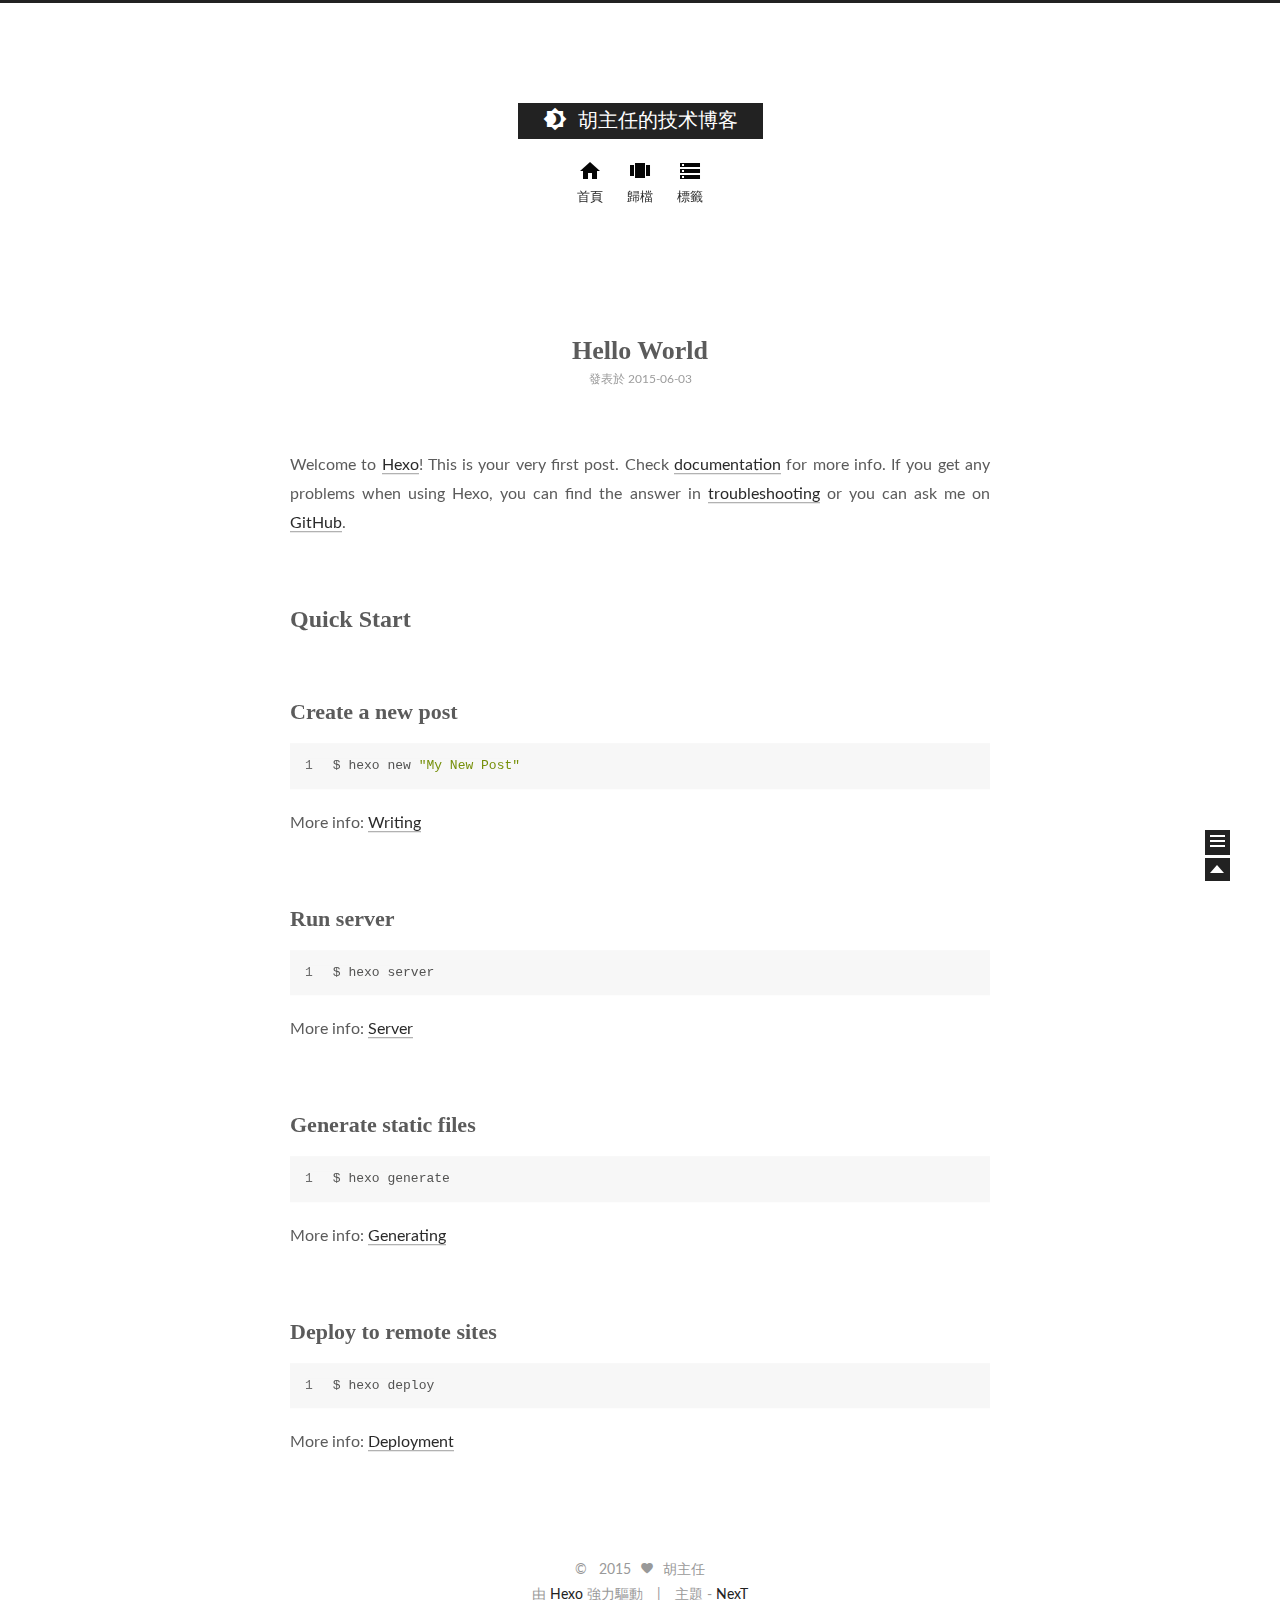
==== index.html @ 1e3ce55b "Site updated: 2015-06-05 23:47:00" ====
<!doctype html>
<html class="theme-next use-motion ">
<head>
  

<meta charset="UTF-8"/>
<meta http-equiv="X-UA-Compatible" content="IE=edge,chrome=1" />
<meta name="viewport" content="width=device-width, initial-scale=1, maximum-scale=1"/>






  <link rel="stylesheet" type="text/css" href="/vendors/fancybox/source/jquery.fancybox.css?v=2.1.5"/>


<link rel="stylesheet" type="text/css" href="/css/main.css?v=0.4.3"/>




  <meta name="keywords" content="Hexo,next" />





  <link rel="shorticon icon" type="image/x-icon" href="/favicon.ico?v=0.4.3" />



<script type="text/javascript" id="hexo.configuration">
  var CONFIG = {
    scheme: '',
    analytics: {
      google: ''
    },
    sidebar: 'post'
  };
</script>




  <title> 胡主任的技术博客 </title>
</head>

<body>
<!--[if lte IE 8]> <div style=' clear: both; height: 59px; padding:0 0 0 15px; position: relative;margin:0 auto;'> <a href="http://windows.microsoft.com/en-US/internet-explorer/products/ie/home?ocid=ie6_countdown_bannercode"><img src="http://7u2nvr.com1.z0.glb.clouddn.com/picouterie.jpg" border="0" height="42" width="820" alt="You are using an outdated browser. For a faster, safer browsing experience, upgrade for free today or use other browser ,like chrome firefox safari." style='margin-left:auto;margin-right:auto;display: block;'/></a></div> <![endif]-->
  <div class="container one-column 
   page-home 
">
    <div class="headband"></div>

    <div id="header" class="header">
      <div class="header-inner">
        <h1 class="site-meta">
  <span class="logo-line-before"><i></i></span>
  <a href="/" class="brand">
      <span class="logo">
        <i class="icon-logo"></i>
      </span>
      <span class="site-title">胡主任的技术博客</span>
  </a>
  <span class="logo-line-after"><i></i></span>
</h1>


  <ul id="menu" class="menu">
     
    
      
      <li class="menu-item menu-item-home">
        <a href="/">
          <i class="menu-item-icon icon-home"></i> <br />
          首頁
        </a>
      </li>
    
      
      <li class="menu-item menu-item-archives">
        <a href="/archives">
          <i class="menu-item-icon icon-archives"></i> <br />
          歸檔
        </a>
      </li>
    
      
      <li class="menu-item menu-item-tags">
        <a href="/tags">
          <i class="menu-item-icon icon-tags"></i> <br />
          標籤
        </a>
      </li>
    
  </ul>


      </div>
    </div>

    <div id="main" class="main">
      <div class="main-inner">
        <div id="content" class="content">
          
  <div id="posts" class="posts-expand">
    
      

  <div class="post post-type-normal ">
    <div class="post-header">

      
      
        <h1 class="post-title">
          
          
            
              <a class="post-title-link" href="/2015/06/03/hello-world/">
                Hello World
              </a>
            
          
        </h1>
      

      <div class="post-meta">
        <span class="post-time">
          發表於 2015-06-03
        </span>

        

        
          
        
      </div>
    </div>

    <div class="post-body">

      
      

      
        
          <p>Welcome to <a href="http://hexo.io/" target="_blank" rel="external">Hexo</a>! This is your very first post. Check <a href="http://hexo.io/docs/" target="_blank" rel="external">documentation</a> for more info. If you get any problems when using Hexo, you can find the answer in <a href="http://hexo.io/docs/troubleshooting.html" target="_blank" rel="external">troubleshooting</a> or you can ask me on <a href="https://github.com/hexojs/hexo/issues" target="_blank" rel="external">GitHub</a>.</p>
<h2 id="Quick_Start">Quick Start</h2><h3 id="Create_a_new_post">Create a new post</h3><figure class="highlight bash"><table><tr><td class="gutter"><pre><span class="line">1</span><br></pre></td><td class="code"><pre><span class="line">$ hexo new <span class="string">"My New Post"</span></span><br></pre></td></tr></table></figure>
<p>More info: <a href="http://hexo.io/docs/writing.html" target="_blank" rel="external">Writing</a></p>
<h3 id="Run_server">Run server</h3><figure class="highlight bash"><table><tr><td class="gutter"><pre><span class="line">1</span><br></pre></td><td class="code"><pre><span class="line">$ hexo server</span><br></pre></td></tr></table></figure>
<p>More info: <a href="http://hexo.io/docs/server.html" target="_blank" rel="external">Server</a></p>
<h3 id="Generate_static_files">Generate static files</h3><figure class="highlight bash"><table><tr><td class="gutter"><pre><span class="line">1</span><br></pre></td><td class="code"><pre><span class="line">$ hexo generate</span><br></pre></td></tr></table></figure>
<p>More info: <a href="http://hexo.io/docs/generating.html" target="_blank" rel="external">Generating</a></p>
<h3 id="Deploy_to_remote_sites">Deploy to remote sites</h3><figure class="highlight bash"><table><tr><td class="gutter"><pre><span class="line">1</span><br></pre></td><td class="code"><pre><span class="line">$ hexo deploy</span><br></pre></td></tr></table></figure>
<p>More info: <a href="http://hexo.io/docs/deployment.html" target="_blank" rel="external">Deployment</a></p>

        
      
    </div>

    <div class="post-footer">
      

      

      
      
        <div class="post-eof"></div>
      
    </div>
  </div>


    
  </div>

  

        </div>

        
      </div>


      
  
  <div class="sidebar-toggle">
    <div class="sidebar-toggle-line-wrap">
      <span class="sidebar-toggle-line sidebar-toggle-line-first"></span>
      <span class="sidebar-toggle-line sidebar-toggle-line-middle"></span>
      <span class="sidebar-toggle-line sidebar-toggle-line-last"></span>
    </div>
  </div>

  <div id="sidebar" class="sidebar">
    <div class="sidebar-inner">

      

      <div class="site-overview">
        <div class="site-author motion-element">
          <img class="site-author-image" src="/images/default_avatar.jpg" alt="胡主任" />
          <p class="site-author-name">胡主任</p>
        </div>
        <p class="site-description motion-element"></p>
        <div class="site-state motion-element">
          <div class="site-state-item site-state-posts">
            <a href="/archives">
              <span class="site-state-item-count">1</span>
              <span class="site-state-item-name">文章</span>
            </a>
          </div>

          <div class="site-state-item site-state-categories">
            
              <span class="site-state-item-count">0</span>
              <span class="site-state-item-name">分類</span>
              
          </div>

          <div class="site-state-item site-state-tags">
            <a href="/tags">
              <span class="site-state-item-count">0</span>
              <span class="site-state-item-name">標籤</span>
              </a>
          </div>

        </div>

        

        <div class="links-of-author motion-element">
          
        </div>

        
        

      </div>

      

    </div>
  </div>


    </div>

    <div id="footer" class="footer">
      <div class="footer-inner">
        <div class="copyright">
  
  &copy; &nbsp; 
  2015
  <span class="with-love">
    <i class="icon-heart"></i>
  </span>
  <span class="author">胡主任</span>
</div>

<div class="powered-by">
  由 <a class="theme-link" href="http://hexo.io">Hexo</a> 強力驅動
</div>

<div class="theme-info">
  主題 -
  <a class="theme-link" href="https://github.com/iissnan/hexo-theme-next">
    NexT
  </a>
</div>



      </div>
    </div>

    <div class="back-to-top"></div>
  </div>

  <script type="text/javascript" src="/vendors/jquery/index.js?v=2.1.3"></script>

  
  

  
  <script type="text/javascript" src="/vendors/fancybox/source/jquery.fancybox.pack.js"></script>
  <script type="text/javascript" src="/js/fancy-box.js"></script>


  <script type="text/javascript" src="/js/helpers.js"></script>
  

  <script type="text/javascript" src="/vendors/velocity/velocity.min.js"></script>
  <script type="text/javascript" src="/vendors/velocity/velocity.ui.min.js"></script>

  <script type="text/javascript" src="/js/motion_global.js" id="motion.global"></script>




  

  <script type="text/javascript">
    $(document).ready(function () {
      if (CONFIG.sidebar === 'always') {
        displaySidebar();
      }
    });
  </script>

  

  
  
  

  




  
  

</body>
</html>
---- css/main.css ----
/* normalize.css v3.0.2 | MIT License | git.io/normalize */
html {
  font-family: sans-serif; /* 1 */
  -ms-text-size-adjust: 100%; /* 2 */
  -webkit-text-size-adjust: 100%; /* 2 */
}
body {
  margin: 0;
}
article,
aside,
details,
figcaption,
figure,
footer,
header,
hgroup,
main,
menu,
nav,
section,
summary {
  display: block;
}
audio,
canvas,
progress,
video {
  display: inline-block; /* 1 */
  vertical-align: baseline; /* 2 */
}
audio:not([controls]) {
  display: none;
  height: 0;
}
[hidden],
template {
  display: none;
}
a {
  background-color: transparent;
}
a:active,
a:hover {
  outline: 0;
}
abbr[title] {
  border-bottom: 1px dotted;
}
b,
strong {
  font-weight: bold;
}
dfn {
  font-style: italic;
}
h1 {
  font-size: 2em;
  margin: 0.67em 0;
}
mark {
  background: #ff0;
  color: #000;
}
small {
  font-size: 80%;
}
sub,
sup {
  font-size: 75%;
  line-height: 0;
  position: relative;
  vertical-align: baseline;
}
sup {
  top: -0.5em;
}
sub {
  bottom: -0.25em;
}
img {
  border: 0;
}
svg:not(:root) {
  overflow: hidden;
}
figure {
  margin: 1em 40px;
}
hr {
  -moz-box-sizing: content-box;
  box-sizing: content-box;
  height: 0;
}
pre {
  overflow: auto;
}
code,
kbd,
pre,
samp {
  font-family: monospace, monospace;
  font-size: 1em;
}
button,
input,
optgroup,
select,
textarea {
  color: inherit; /* 1 */
  font: inherit; /* 2 */
  margin: 0; /* 3 */
}
button {
  overflow: visible;
}
button,
select {
  text-transform: none;
}
button,
html input[type="button"],
input[type="reset"],
input[type="submit"] {
  -webkit-appearance: button; /* 2 */
  cursor: pointer; /* 3 */
}
button[disabled],
html input[disabled] {
  cursor: default;
}
button::-moz-focus-inner,
input::-moz-focus-inner {
  border: 0;
  padding: 0;
}
input {
  line-height: normal;
}
input[type="checkbox"],
input[type="radio"] {
  box-sizing: border-box; /* 1 */
  padding: 0; /* 2 */
}
input[type="number"]::-webkit-inner-spin-button,
input[type="number"]::-webkit-outer-spin-button {
  height: auto;
}
input[type="search"] {
  -webkit-appearance: textfield; /* 1 */
  -moz-box-sizing: content-box;
  -webkit-box-sizing: content-box; /* 2 */
  box-sizing: content-box;
}
input[type="search"]::-webkit-search-cancel-button,
input[type="search"]::-webkit-search-decoration {
  -webkit-appearance: none;
}
fieldset {
  border: 1px solid #c0c0c0;
  margin: 0 2px;
  padding: 0.35em 0.625em 0.75em;
}
legend {
  border: 0; /* 1 */
  padding: 0; /* 2 */
}
textarea {
  overflow: auto;
}
optgroup {
  font-weight: bold;
}
table {
  border-collapse: collapse;
  border-spacing: 0;
}
td,
th {
  padding: 0;
}
::selection {
  background: #262a30;
  color: #fff;
}
body {
  position: relative;
  font-family: Lato, "Microsoft Jhenghei", "Hiragino Sans GB", "Microsoft YaHei", sans-serif;
  font-size: 16px;
  line-height: 1.8;
  color: #555;
  background: #fff;
}
@media (min-width: 768px) and (max-width: 991px) {
  body {
    padding-right: 0 !important;
  }
}
@media (max-width: 767px) {
  body {
    padding-right: 0 !important;
  }
}
h1,
h2,
h3,
h4,
h5,
h6 {
  margin: 0;
  padding: 0;
  font-weight: bold;
  line-height: 1;
  font-family: Cambria, Georgia, "Microsoft Jhenghei", "Hiragino Sans GB", "Microsoft YaHei", "Times New Roman", serif;
}
h1 {
  font-size: 26px;
}
@media (max-width: 767px) {
  h1 {
    font-size: 22px;
  }
}
h2 {
  font-size: 24px;
}
@media (max-width: 767px) {
  h2 {
    font-size: 20px;
  }
}
h3 {
  font-size: 22px;
}
@media (max-width: 767px) {
  h3 {
    font-size: 18px;
  }
}
h4 {
  font-size: 20px;
}
@media (max-width: 767px) {
  h4 {
    font-size: 16px;
  }
}
h5 {
  font-size: 18px;
}
@media (max-width: 767px) {
  h5 {
    font-size: 14px;
  }
}
h6 {
  font-size: 16px;
}
@media (max-width: 767px) {
  h6 {
    font-size: 12px;
  }
}
p {
  margin: 20px 0;
}
a {
  color: #222;
  text-decoration: none;
  border-bottom: 1px solid #999;
}
a:hover {
  border-bottom-color: #222;
}
ul {
  list-style: none;
}
blockquote {
  margin: 0;
  padding: 0;
}
img {
  display: block;
  margin: auto 0;
  max-width: 100%;
  height: auto;
}
h2,
h3,
h4,
h5,
h6 {
  margin: 60px 0 15px;
}
ul {
  list-style: square;
}
hr {
  margin: 40px 0;
  height: 3px;
  border: none;
  background-color: #ddd;
  background-image: repeating-linear-gradient(-45deg, #fff, #fff 4px, transparent 4px, transparent 8px);
}
blockquote {
  padding: 0 15px;
  color: #666;
  border-left: 4px solid #ddd;
}
blockquote cite::before {
  content: "-";
  padding: 0 5px;
}
dt {
  font-weight: 700;
}
dd {
  margin: 0;
  padding: 0;
}
.pullquote {
  width: 45%;
}
.pullquote.left {
  float: left;
  margin-left: 5px;
  margin-right: 10px;
}
.pullquote.right {
  float: right;
  margin-left: 10px;
  margin-right: 5px;
}
.highlight table,
.gist table {
  width: auto;
}
.highlight table td,
.gist table td {
  border: none;
}
.highlight a,
.gist a {
  color: #222 !important;
  text-decoration: none !important;
}
.video-container {
  position: relative;
  padding-top: 60%;
  height: 0;
  overflow: hidden;
}
.video-container iframe,
.video-container object,
.video-container embed {
  position: absolute;
  top: 0;
  left: 0;
  width: 100%;
  height: 100%;
}
table {
  width: 100%;
  border-collapse: collapse;
  border-spacing: 0;
}
caption,
th,
td {
  text-align: left;
  vertical-align: middle;
  font-weight: normal;
}
th {
  font-weight: 700;
  border-bottom: 3px solid #ddd;
  padding-bottom: 10px;
}
td {
  border-bottom: 1px solid #ddd;
  padding: 10px 0;
}
.text-left {
  text-align: left;
}
.text-center {
  text-align: center;
}
.text-right {
  text-align: right;
}
.text-justify {
  text-align: justify;
}
.text-nowrap {
  white-space: nowrap;
}
.text-lowercase {
  text-transform: lowercase;
}
.text-uppercase {
  text-transform: uppercase;
}
.text-capitalize {
  text-transform: capitalize;
}
.center-block {
  display: block;
  margin-left: auto;
  margin-right: auto;
}
.clearfix:before,
.clearfix:after {
  content: " ";
  display: table;
}
.clearfix:after {
  clear: both;
}
.full-image.full-image.full-image {
  border: none;
}
@media (min-width: 992px) {
  .full-image.full-image.full-image {
    max-width: none;
    width: 126%;
    margin: 0 -13%;
  }
}
.blockquote-center,
.page-home .post-type-quote blockquote,
.page-post-detail .post-type-quote blockquote {
  position: relative;
  margin: 40px 0;
  padding: 0;
  border-left: none;
  text-align: center;
}
.blockquote-center::before,
.page-home .post-type-quote blockquote::before,
.page-post-detail .post-type-quote blockquote::before,
.blockquote-center::after,
.page-home .post-type-quote blockquote::after,
.page-post-detail .post-type-quote blockquote::after {
  position: absolute;
  content: ' ';
  display: block;
  width: 100%;
  height: 24px;
  opacity: 0.2;
  background: url("[data-uri]") no-repeat;
  background-position: 0 -7px;
  background-size: 24px 24px;
}
.blockquote-center::before,
.page-home .post-type-quote blockquote::before,
.page-post-detail .post-type-quote blockquote::before {
  top: -20px;
  border-top: 1px solid #ccc;
}
.blockquote-center::after,
.page-home .post-type-quote blockquote::after,
.page-post-detail .post-type-quote blockquote::after {
  bottom: -20px;
  border-bottom: 1px solid #ccc;
  background-position: 100% 7px;
}
.blockquote-center p,
.page-home .post-type-quote blockquote p,
.page-post-detail .post-type-quote blockquote p,
.blockquote-center div,
.page-home .post-type-quote blockquote div,
.page-post-detail .post-type-quote blockquote div {
  text-align: center;
}
.use-motion .motion-element {
  opacity: 0;
}
@font-face {
  font-family: 'Lato';
  src: url("../fonts/lato/Lato-Regular.eot"); /* IE9 Compat Modes */
  src: url("../fonts/lato/Lato-Regular.eot?#iefix") format('embedded-opentype'), url("../fonts/lato/Lato-Regular.woff") format('woff'), url("../fonts/lato/Lato-Regular.ttf") format('truetype');
  font-style: normal;
  font-weight: normal;
  text-rendering: optimizeLegibility;
}
@font-face {
  font-family: 'Lato';
  src: url("../fonts/lato/Lato-Bold.eot"); /* IE9 Compat Modes */
  src: url("../fonts/lato/Lato-Bold.eot?#iefix") format('embedded-opentype'), url("../fonts/lato/Lato-Bold.woff") format('woff'), url("../fonts/lato/Lato-Bold.ttf") format('truetype');
  font-style: normal;
  font-weight: bold;
  text-rendering: optimizeLegibility;
}
@font-face {
  font-family: 'Lato';
  src: url("../fonts/lato/Lato-Italic.eot"); /* IE9 Compat Modes */
  src: url("../fonts/lato/Lato-Italic.eot?#iefix") format('embedded-opentype'), url("../fonts/lato/Lato-Italic.woff") format('woff'), url("../fonts/lato/Lato-Italic.ttf") format('truetype');
  font-style: italic;
  font-weight: normal;
  text-rendering: optimizeLegibility;
}
@font-face {
  font-family: 'Lato';
  src: url("../fonts/lato/Lato-BoldItalic.eot"); /* IE9 Compat Modes */
  src: url("../fonts/lato/Lato-BoldItalic.eot?#iefix") format('embedded-opentype'), url("../fonts/lato/Lato-BoldItalic.woff") format('woff'), url("../fonts/lato/Lato-BoldItalic.ttf") format('truetype');
  font-style: italic;
  font-weight: bold;
  text-rendering: optimizeLegibility;
}
@font-face {
  font-family: 'default';
  src: url("../fonts/icon-default/icomoon.eot?-9394c0");
  src: url("../fonts/icon-default/icomoon.eot?#iefix-9394c0") format('embedded-opentype'), url("../fonts/icon-default/icomoon.woff?-9394c0") format('woff'), url("../fonts/icon-default/icomoon.ttf?-9394c0") format('truetype'), url("../fonts/icon-default/icomoon.svg?-9394c0#default") format('svg');
  font-weight: normal;
  font-style: normal;
}
[class^="icon-"],
[class*=" icon-"] {
  font-family: 'default';
  speak: none;
  font-style: normal;
  font-weight: normal;
  font-variant: normal;
  text-transform: none;
  line-height: 1;
/* Better Font Rendering =========== */
  -webkit-font-smoothing: antialiased;
  -moz-osx-font-smoothing: grayscale;
}
.icon-logo {
  font-size: 24px;
  color: #fff;
}
.icon-home,
.icon-categories,
.icon-archives,
.icon-tags,
.icon-about,
.icon-feed {
  font-size: 24px;
  color: #000;
}
.icon-external-link {
  font-size: 14px;
}
.icon-heart {
  font-size: 14px;
}
.icon-logo:before {
  content: "\e61c";
}
.icon-home:before {
  content: "\e605";
}
.icon-categories:before {
  content: "\e625";
}
.icon-archives:before {
  content: "\e60b";
}
.icon-tags:before {
  content: "\e610";
}
.icon-about:before {
  content: "\e612";
}
.icon-feed:before {
  content: "\e62b";
}
.icon-external-link:before {
  content: "\e607";
}
.icon-heart:before {
  content: "\e601";
}
.icon-account-circle:before {
  content: "\e600";
}
.icon-favorite-outline:before {
  content: "\e602";
}
.icon-get-app:before {
  content: "\e603";
}
.icon-grade:before {
  content: "\e604";
}
.icon-invert-colors:before {
  content: "\e606";
}
.icon-room:before {
  content: "\e608";
}
.icon-schedule:before {
  content: "\e609";
}
.icon-search:before {
  content: "\e60a";
}
.icon-location-on:before {
  content: "\e60c";
}
.icon-brightness-high:before {
  content: "\e60d";
}
.icon-brightness-low:before {
  content: "\e60e";
}
.icon-brightness-medium:before {
  content: "\e60f";
}
.icon-format-quote:before {
  content: "\e611";
}
.icon-keyboard-arrow-down:before {
  content: "\e613";
}
.icon-keyboard-arrow-left:before {
  content: "\e614";
}
.icon-keyboard-arrow-right:before {
  content: "\e615";
}
.icon-keyboard-arrow-up:before {
  content: "\e616";
}
.icon-keyboard-capslock:before {
  content: "\e617";
}
.icon-audiotrack:before {
  content: "\e618";
}
.icon-brightness-1:before {
  content: "\e619";
}
.icon-brightness-2:before {
  content: "\e61a";
}
.icon-brightness-3:before {
  content: "\e61b";
}
.icon-brightness-4:before {
  content: "\e61c";
}
.icon-brightness-5:before {
  content: "\e61d";
}
.icon-brightness-6:before {
  content: "\e61e";
}
.icon-brightness-7:before {
  content: "\e61f";
}
.icon-filter-vintage:before {
  content: "\e620";
}
.icon-hdr-strong:before {
  content: "\e621";
}
.icon-nature-people:before {
  content: "\e622";
}
.icon-timelapse:before {
  content: "\e623";
}
.icon-timer-auto:before {
  content: "\e624";
}
.icon-layers:before {
  content: "\e625";
}
.icon-pin-drop:before {
  content: "\e626";
}
.icon-arrow-drop-down:before {
  content: "\e627";
}
.icon-arrow-drop-up:before {
  content: "\e628";
}
.icon-check:before {
  content: "\e629";
}
.icon-close:before {
  content: "\e62a";
}
.icon-whatshot:before {
  content: "\e62b";
}
.icon-radio-button-on:before {
  content: "\e62c";
}
.icon-star:before {
  content: "\e62d";
}
.post pre,
.post .highlight {
  background: #f7f7f7;
  margin: 20px 0;
  padding: 15px;
  overflow: auto;
  font-size: 13px;
  color: #4d4d4c;
  line-height: 1.2;
}
.post .highlight .gutter pre,
.post .gist .gist-file .gist-data .line-numbers {
  color: #666;
}
.post pre,
.post code {
  font-family: "PT Mono", Consolas, Monaco, Menlo, monospace;
}
.post code {
  background: #eee;
  text-shadow: 0 1px #fff;
  padding: 0 0.3em;
}
.post pre code {
  background: none;
  text-shadow: none;
  padding: 0;
}
.post .highlight pre {
  border: none;
  margin: 0;
  padding: 0;
}
.post .highlight table {
  margin: 0;
  width: auto;
}
.post .highlight td {
  border: none;
  padding: 0;
}
.post .highlight figcaption {
  font-size: 0.85em;
  color: #8e908c;
  line-height: 1em;
  margin-bottom: 1em;
}
.post .highlight figcaption:before,
.post .highlight figcaption:after {
  content: " ";
  display: table;
}
.post .highlight figcaption:after {
  clear: both;
}
.post .highlight figcaption a {
  float: right;
}
.post .highlight .gutter pre {
  text-align: right;
  padding-right: 20px;
}
.post .highlight .line {
  height: 20px;
}
.post .gist {
  margin: 20px 0;
  border-style: solid;
  border-color: #ccc;
  border-width: 1px 0;
  background: #f7f7f7;
  padding: 15px 40px 15px 15px;
}
.post .gist .gist-file {
  border: none;
  font-family: "PT Mono", Consolas, Monaco, Menlo, monospace;
  margin: 0;
}
.post .gist .gist-file .gist-data {
  background: none;
  border: none;
}
.post .gist .gist-file .gist-data .line-numbers {
  background: none;
  border: none;
  padding: 0 20px 0 0;
}
.post .gist .gist-file .gist-data .line-data {
  padding: 0 !important;
}
.post .gist .gist-file .highlight {
  margin: 0;
  padding: 0;
  border: none;
}
.post .gist .gist-file .gist-meta {
  background: #f7f7f7;
  color: #8e908c;
  font: 13px Lato, "Microsoft Jhenghei", "Hiragino Sans GB", "Microsoft YaHei", sans-serif;
  text-shadow: 0 0;
  padding: 0;
  margin-top: 1em;
  margin-left: 40px;
}
.post .gist .gist-file .gist-meta a {
  color: color-link;
  font-weight: normal;
}
.post .gist .gist-file .gist-meta a:hover {
  text-decoration: underline;
}
pre .comment {
  color: #8e908c;
}
pre .variable,
pre .attribute,
pre .tag,
pre .regexp,
pre .ruby .constant,
pre .xml .tag .title,
pre .xml .pi,
pre .xml .doctype,
pre .html .doctype,
pre .css .id,
pre .css .class,
pre .css .pseudo {
  color: #c82829;
}
pre .number,
pre .preprocessor,
pre .built_in,
pre .literal,
pre .params,
pre .constant {
  color: #f5871f;
}
pre .ruby .class .title,
pre .css .rules .attribute {
  color: #718c00;
}
pre .string,
pre .value,
pre .inheritance,
pre .header,
pre .ruby .symbol,
pre .xml .cdata {
  color: #718c00;
}
pre .title,
pre .css .hexcolor {
  color: #3e999f;
}
pre .function,
pre .python .decorator,
pre .python .title,
pre .ruby .function .title,
pre .ruby .title .keyword,
pre .perl .sub,
pre .javascript .title,
pre .coffeescript .title {
  color: #4271ae;
}
pre .keyword,
pre .javascript .function {
  color: #8959a8;
}
html,
body {
  height: 100%;
}
.container {
  position: relative;
  min-height: 100%;
}
.header-inner {
  margin: 0 auto;
  padding: 100px 0 70px;
  width: 960px;
}
.one-column .header-inner {
  width: 700px;
}
.main {
  padding-bottom: 150px;
}
.main-inner {
  margin: 0 auto;
  width: 960px;
}
.one-column .main-inner {
  width: 700px;
}
.main-inner .content {
  width: 700px;
}
.footer {
  position: absolute;
  left: 0;
  bottom: 0;
  width: 100%;
  min-height: 50px;
}
.footer-inner {
  margin: 20px auto;
  width: 960px;
}
.one-column .footer-inner {
  width: 700px;
}
.headband {
  height: 3px;
  background: #222;
}
.header {
  background: #fff;
}
.header-inner {
  position: relative;
}
.site-meta {
  text-align: center;
}
@media (max-width: 767px) {
  .site-meta {
    text-align: center;
  }
}
.brand {
  position: relative;
  display: inline-block;
  padding: 0 25px;
  color: #fff;
  background: #222;
  border-bottom: none;
  font-family: Lato, "Microsoft Jhenghei", "Hiragino Sans GB", "Microsoft YaHei", sans-serif;
}
.logo {
  display: inline-block;
  margin-right: 5px;
  line-height: 36px;
  vertical-align: top;
}
.site-title {
  display: inline-block;
  vertical-align: top;
  line-height: 36px;
  font-size: 20px;
  font-weight: normal;
}
.use-motion .brand {
  opacity: 0;
}
.use-motion .logo,
.use-motion .site-title {
  opacity: 0;
  position: relative;
  top: -10px;
}
.menu {
  margin-top: 20px;
  padding-left: 0;
  text-align: center;
}
.menu .menu-item {
  display: inline-block;
  margin-left: 20px;
}
@media screen and (max-width: 767px) {
  .menu .menu-item {
    margin-top: 10px;
  }
}
.menu .menu-item:first-child {
  margin-left: 0;
}
.menu .menu-item a {
  display: block;
  font-size: 13px;
  text-transform: capitalize;
  line-height: 1.5;
  border-bottom: 1px solid transparent;
  transition-property: border-color;
  transition-duration: 0.2s;
  transition-timing-function: ease-in-out;
  transition-delay: 0s;
}
.menu .menu-item a:hover {
  border-bottom-color: #222;
}
input.menu-search-input {
  background-repeat: no-repeat;
  background-position: 5px center;
  width: 70px;
  height: 20px;
  padding: 3px 9px 3px 23px;
  border-radius: 25px;
  border: 1px solid #c4c4c4;
  box-shadow: inset 1px 1px 1px 1px rgba(0,0,0,0.17);
  color: #555;
  font-size: 13px;
  background-image: url("/images/searchicon.png");
  background-size: 15px 15px;
}
.menu .menu-item-search .st-search-input {
  width: 80px;
  float: left;
}
.theme-next-mist .menu .menu-item-search .st-search-input {
  float: none;
}
@media screen and (max-width: 767px) {
  .menu .menu-item-search {
    margin-bottom: 15px;
    display: block;
  }
  .menu .menu-item-search .st-search-input {
    width: auto;
    float: none;
  }
}
.translation {
  margin-top: -20px;
  font-size: 14px;
  color: #999;
}
.post:last-child .post-eof.post-eof.post-eof {
  display: none;
}
.sidebar-toggle {
  position: fixed;
  right: 50px;
  bottom: 45px;
  width: 15px;
  height: 15px;
  padding: 5px;
  background: #222;
  line-height: 0;
  z-index: 1050;
  cursor: pointer;
  -webkit-transform: translateZ(0);
}
@media (min-width: 768px) and (max-width: 991px) {
  .sidebar-toggle {
    display: none;
  }
}
@media (max-width: 767px) {
  .sidebar-toggle {
    display: none;
  }
}
.sidebar-toggle-line {
  position: relative;
  display: inline-block;
  vertical-align: top;
  height: 2px;
  width: 100%;
  background: #fff;
  margin-top: 3px;
}
.sidebar-toggle-line:first-child {
  margin-top: 0;
}
.sidebar {
  width: 0;
  position: fixed;
  right: 0;
  top: 0;
  bottom: 0;
  z-index: 1040;
  box-shadow: inset 0 2px 6px #000;
  background: #222;
  -webkit-transform: translateZ(0);
}
.sidebar a {
  color: #999;
  border-bottom-color: #555;
}
.sidebar a:hover {
  color: #eee;
}
@media (min-width: 768px) and (max-width: 991px) {
  .sidebar {
    display: none !important;
  }
}
@media (max-width: 767px) {
  .sidebar {
    display: none !important;
  }
}
.sidebar-inner {
  position: relative;
  padding: 20px 10px;
  color: #999;
  text-align: center;
}
.site-author-image {
  display: block;
  margin: 0 auto;
  max-width: 96px;
  height: auto;
  border: 2px solid #333;
  padding: 2px;
}
.site-author-name {
  margin: 5px 0 0;
  color: #f5f5f5;
}
.site-description {
  margin-top: 5px;
  font-size: 14px;
  color: #555;
}
.site-state {
  overflow: hidden;
  line-height: 1.4;
}
.site-state-item {
  display: inline-block;
  padding: 0 15px;
  border-left: 1px solid #333;
}
.site-state-item:first-child {
  border-left: none;
}
.site-state-item a {
  border-bottom: none;
}
.site-state-item-count {
  display: block;
  text-align: center;
  font-size: 18px;
}
.site-state-item-name {
  font-size: 13px;
}
.feed-link {
  margin-top: 20px;
}
.feed-link a {
  display: inline-block;
  padding: 0 15px;
  color: #fc6423;
  border: 1px solid #fc6423;
  border-radius: 4px;
}
.feed-link a i {
  color: #fc6423;
  font-size: 14px;
}
.feed-link a:hover {
  color: #fff;
  background: #fc6423;
}
.feed-link a:hover i {
  color: #fff;
}
.links-of-author {
  margin-top: 20px;
}
.links-of-author a {
  display: inline-block;
  vertical-align: middle;
  margin-right: 10px;
  margin-bottom: 10px;
  border-bottom-color: #555;
  font-size: 13px;
}
.links-of-author a:before {
  display: inline-block;
  vertical-align: middle;
  margin-right: 3px;
  content: " ";
  width: 4px;
  height: 4px;
  border-radius: 50%;
  background: #008545;
}
.sidebar-nav {
  margin: 0;
  padding-left: 0;
}
.sidebar-nav li {
  display: inline-block;
  cursor: pointer;
  border-bottom: 1px solid transparent;
  font-size: 15px;
}
.sidebar-nav li:hover {
  color: #f5f5f5;
}
.page-post-detail .sidebar-nav-toc {
  padding: 0 5px;
}
.page-post-detail .sidebar-nav-overview {
  margin-left: 10px;
}
.sidebar-nav .sidebar-nav-active {
  color: #87daff;
  border-bottom-color: #87daff;
}
.sidebar-nav .sidebar-nav-active:hover {
  color: #87daff;
}
.post-toc {
  overflow: hidden;
  position: relative;
}
.post-toc-empty {
  font-size: 14px;
  color: #666;
}
.post-toc ol {
  overflow: auto;
  margin: 0;
  padding: 0 10px 10px;
  text-align: left;
  list-style: none;
  font-size: 14px;
}
.post-toc ol a {
  color: #999;
}
.post-toc ol a:hover {
  color: #ccc;
}
.post-toc .nav .nav-child {
  display: none;
}
.post-toc .nav .active .nav-child {
  display: block;
}
.post-toc .nav .active > a {
  color: #ccc;
}
.post-toc .nav .active-current > a {
  color: #87daff;
}
.post-toc .nav .active-current > a:hover {
  color: #87daff;
}
.post-toc-indicator {
  height: 20px;
  opacity: 0.4;
  background: no-repeat 10px 50%;
  background-size: 10px 12px;
}
.post-toc-indicator-top {
  opacity: 0;
  margin-top: 10px;
  background-image: url("[data-uri]");
}
.post-toc-indicator-bottom {
  position: absolute;
  width: 100%;
  background-image: url("[data-uri]");
}
.footer {
  font-size: 14px;
  color: #999;
}
.footer img {
  border: none;
}
.footer-inner {
  text-align: center;
}
.with-love {
  display: inline-block;
  margin: 0 5px;
}
.powered-by,
.theme-info {
  display: inline-block;
}
.powered-by {
  margin-right: 10px;
}
.powered-by::after {
  content: "|";
  padding-left: 10px;
}
.cc-license {
  margin-top: 10px;
  text-align: center;
}
.cc-license .cc-opacity {
  opacity: 0.7;
  border-bottom: none;
}
.cc-license .cc-opacity:hover {
  opacity: 0.9;
}
.cc-license img {
  display: inline-block;
}
@media (max-width: 767px) {
  body {
    font-size: 14px;
  }
  .header-inner,
  .one-column .header-inner,
  .main-inner,
  .one-column .main-inner,
  .main-inner .content,
  .footer-inner,
  .one-column .footer-inner {
    width: auto;
  }
  .main-inner {
    margin: 20px auto 0;
  }
  .footer-inner {
    padding: 0 10px;
  }
}
.btn {
  display: inline-block;
  padding: 0 20px;
  font-size: 15px;
  color: #fff;
  background: #222;
  border: 2px solid #222;
  text-decoration: none;
  transition-property: background-color;
  transition-duration: 0.2s;
  transition-timing-function: ease-in-out;
  transition-delay: 0s;
}
.btn:hover {
  border-color: #222;
  color: #222;
  background: #fff;
}
.posts-expand {
  padding-top: 40px;
}
@media (max-width: 767px) {
  .posts-expand {
    margin: 0 20px;
  }
  .post-body pre,
  .post-body .highlight {
    margin: 0 -20px;
    padding: 10px 20px;
  }
  .post-body pre .gutter pre,
  .post-body .highlight .gutter pre {
    padding-right: 10px;
  }
}
.posts-expand .post-title {
  font-size: 26px;
  text-align: center;
}
@media (max-width: 767px) {
  .posts-expand .post-title {
    font-size: 22px;
  }
}
.posts-expand .post-title-link {
  display: inline-block;
  position: relative;
  color: #555;
  border-bottom: none;
  line-height: 1.2;
  vertical-align: top;
}
.posts-expand .post-title-link::before {
  content: "";
  position: absolute;
  width: 100%;
  height: 2px;
  bottom: 0;
  left: 0;
  background-color: #000;
  visibility: hidden;
  transform: scaleX(0);
  transition-duration: 0.2s;
  transition-timing-function: ease-in-out;
  transition-delay: 0s;
}
.posts-expand .post-title-link:hover::before {
  visibility: visible;
  transform: scaleX(1);
}
.posts-expand .post-meta {
  margin: 3px 0 60px 0;
  color: #999;
  font-size: 12px;
  text-align: center;
}
.posts-expand .post-meta .post-category-list {
  display: inline-block;
  margin: 0;
  padding: 3px;
}
.posts-expand .post-meta .post-category-list-link {
  color: #999;
}
.posts-expand .post-body {
  text-align: justify;
}
.posts-expand .post-body h2,
.posts-expand .post-body h3,
.posts-expand .post-body h4,
.posts-expand .post-body h5,
.posts-expand .post-body h6 {
  padding-top: 10px;
}
.posts-expand .post-body img {
  box-sizing: border-box;
  margin: auto;
  padding: 3px;
  border: 1px solid #ddd;
}
.posts-expand .post-tags {
  margin-top: 40px;
  text-align: center;
}
.posts-expand .post-tags a {
  display: inline-block;
  margin-right: 10px;
  font-size: 13px;
}
.post-nav {
  overflow: hidden;
  margin-top: 60px;
  padding: 10px;
  white-space: nowrap;
  border-top: 1px solid #eee;
}
.post-nav-item {
  display: inline-block;
  width: 50%;
  white-space: normal;
}
.post-nav-item a {
  position: relative;
  display: inline-block;
  line-height: 25px;
  font-size: 14px;
  color: #555;
  border-bottom: none;
}
.post-nav-item a:hover {
  color: #222;
  font-weight: bold;
  border-bottom: none;
}
.post-nav-item a:active {
  top: 2px;
}
.post-nav-item a:before,
.post-nav-item a:after {
  display: inline-block;
  width: 16px;
  height: 25px;
  vertical-align: top;
  opacity: 0.4;
  background-size: 16px;
}
.post-nav-prev a:before {
  content: ' ';
  background: url("[data-uri]") no-repeat 0 50%;
  background-size: 8px;
}
.post-nav-prev a:hover:before {
  opacity: 1;
}
.post-nav-next {
  text-align: right;
}
.post-nav-next a:after {
  content: ' ';
  background: url("[data-uri]") no-repeat 100% 50%;
  background-size: 8px;
}
.post-nav-next a:hover:after {
  opacity: 1;
}
.posts-expand .post-eof {
  display: block;
  margin: 160px auto 120px;
  width: 8%;
  height: 1px;
  background: #ccc;
  text-align: center;
}
.post-more-link {
  margin-top: 50px;
}
@media (max-width: 767px) {
  .posts-collapse {
    margin: 0 20px;
  }
  .posts-collapse .post-title,
  .posts-collapse .post-meta {
    display: block;
    width: auto;
    text-align: left;
  }
}
.posts-collapse {
  margin-left: 55px;
}
@media (max-width: 767px) {
  .posts-collapse {
    margin: 0 20px;
  }
}
.posts-collapse .collection-title {
  position: relative;
  margin: 60px 0;
}
.posts-collapse .collection-title h2 {
  margin-left: 20px;
}
.posts-collapse .collection-title small {
  color: #bbb;
}
.posts-collapse .collection-title::before {
  content: " ";
  position: absolute;
  left: 0;
  top: 50%;
  margin-left: -4px;
  margin-top: -4px;
  width: 8px;
  height: 8px;
  background: #bbb;
  border-radius: 50%;
}
.posts-collapse .post {
  margin: 30px 0;
}
.posts-collapse .post-header {
  position: relative;
  transition-duration: 0.2s;
  transition-timing-function: ease-in-out;
  transition-delay: 0s;
  transition-property: border;
  border-bottom: 1px dashed #ccc;
}
.posts-collapse .post-header::before {
  content: " ";
  position: absolute;
  left: 0;
  top: 12px;
  width: 6px;
  height: 6px;
  margin-left: -4px;
  background: #bbb;
  border-radius: 50%;
  border: 1px solid #fff;
  transition-duration: 0.2s;
  transition-timing-function: ease-in-out;
  transition-delay: 0s;
  transition-property: background;
}
.posts-collapse .post-header:hover {
  border-bottom-color: #666;
}
.posts-collapse .post-header:hover::before {
  background: #222;
}
.posts-collapse .post-meta {
  position: absolute;
  font-size: 12px;
  left: 20px;
  top: 5px;
}
.posts-collapse .post-comments-count {
  display: none;
}
.posts-collapse .post-title {
  margin-left: 60px;
  font-size: 16px;
  font-weight: normal;
  font-family: Lato, "Microsoft Jhenghei", "Hiragino Sans GB", "Microsoft YaHei", sans-serif;
  line-height: inherit;
}
.posts-collapse .post-title::after {
  margin-left: 3px;
  opacity: 0.6;
}
.posts-collapse .post-title a {
  color: #666;
  border-bottom: none;
}
.page-home .post-type-quote .post-header,
.page-post-detail .post-type-quote .post-header,
.page-home .post-type-quote .post-tags,
.page-post-detail .post-type-quote .post-tags {
  display: none;
}
.pagination {
  margin: 120px 0 40px;
  text-align: center;
  border-top: 1px solid #eee;
}
.page-number-basic,
.pagination .prev,
.pagination .next,
.pagination .page-number,
.pagination .space {
  display: inline-block;
  position: relative;
  top: -1px;
  margin: 0 10px;
  padding: 0 10px;
  line-height: 30px;
}
@media (max-width: 767px) {
  .page-number-basic,
  .pagination .prev,
  .pagination .next,
  .pagination .page-number,
  .pagination .space {
    margin: 0 5px;
  }
}
.pagination .prev,
.pagination .next,
.pagination .page-number {
  border-bottom: 0;
  border-top: 1px solid #eee;
  transition-property: border-color;
  transition-duration: 0.2s;
  transition-timing-function: ease-in-out;
  transition-delay: 0s;
}
.pagination .prev:hover,
.pagination .next:hover,
.pagination .page-number:hover {
  border-top-color: #222;
}
.pagination .space {
  padding: 0;
  margin: 0;
}
.pagination .prev {
  margin-left: 0;
}
.pagination .next {
  margin-right: 0;
}
.pagination .page-number.current {
  color: #fff;
  background: #ccc;
  border-top-color: #ccc;
}
@media (max-width: 767px) {
  .pagination {
    border-top: none;
  }
  .pagination .prev,
  .pagination .next,
  .pagination .page-number {
    margin-bottom: 10px;
    border-top: 0;
    border-bottom: 1px solid #eee;
  }
  .pagination .prev:hover,
  .pagination .next:hover,
  .pagination .page-number:hover {
    border-bottom-color: #222;
  }
}
.comments {
  margin-top: 60px;
}
.tag-cloud {
  text-align: center;
}
.tag-cloud a {
  display: inline-block;
  margin: 10px;
}
.post-gallery {
  display: table;
  border-spacing: 10px;
  border-collapse: separate;
}
.post-gallery a {
  display: table-cell;
  float: left;
  width: 33%;
  height: 130px;
  text-align: center;
  vertical-align: middle;
  border: none;
}
.post-gallery .post-gallery-img img {
  max-width: 100%;
  max-height: 100%;
  border: none;
}
.fancybox-close,
.fancybox-close:hover {
  border: none;
}
.back-to-top {
  position: fixed;
  bottom: 19px;
  right: 50px;
  z-index: 1050;
  width: 15px;
  height: 13px;
  padding: 5px;
  background: #222;
  color: #fff;
  cursor: pointer;
  -webkit-transform: translateZ(0);
}
@media (max-width: 767px) {
  .back-to-top {
    display: none;
  }
}
@media (min-width: 768px) and (max-width: 991px) {
  .back-to-top {
    display: none;
  }
}
.back-to-top:before {
  display: block;
  content: " ";
  margin-top: 2px;
  width: 0;
  height: 0;
  border-width: 0 7px 8px 7px;
  border-color: transparent transparent #fff transparent;
  border-style: solid;
}
.theme-next #ds-thread #ds-reset {
  color: #555;
}
.theme-next #ds-thread #ds-reset .ds-replybox {
  margin-bottom: 30px;
}
.theme-next #ds-thread #ds-reset .ds-replybox .ds-avatar,
.theme-next #ds-reset .ds-avatar img {
  box-shadow: none;
}
.theme-next #ds-thread #ds-reset .ds-textarea-wrapper {
  border-color: #c7d4e1;
  background: none;
  border-top-right-radius: 3px;
  border-top-left-radius: 3px;
}
.theme-next #ds-thread #ds-reset .ds-textarea-wrapper textarea {
  height: 60px;
}
.theme-next #ds-reset .ds-rounded-top {
  border-radius: 0;
}
.theme-next #ds-thread #ds-reset .ds-post-toolbar {
  box-sizing: border-box;
  border: 1px solid #c7d4e1;
  background: #f6f8fa;
}
.theme-next #ds-thread #ds-reset .ds-post-options {
  height: 40px;
  border: none;
  background: none;
}
.theme-next #ds-thread #ds-reset .ds-toolbar-buttons {
  top: 11px;
}
.theme-next #ds-thread #ds-reset .ds-sync {
  top: 5px;
}
.theme-next #ds-thread #ds-reset .ds-post-button {
  top: 4px;
  right: 5px;
  width: 90px;
  height: 30px;
  border: 1px solid #c5ced7;
  border-radius: 3px;
  background-image: linear-gradient(#fbfbfc, #f5f7f9);
  color: #60676d;
}
.theme-next #ds-thread #ds-reset .ds-post-button:hover {
  background-position: 0 -30px;
  color: #60676d;
}
.theme-next #ds-thread #ds-reset .ds-comments-info {
  padding: 10px 0;
}
.theme-next #ds-thread #ds-reset .ds-sort {
  display: none;
}
.theme-next #ds-thread #ds-reset li.ds-tab a.ds-current {
  border: none;
  background: #f6f8fa;
  color: #60676d;
}
.theme-next #ds-thread #ds-reset li.ds-tab a.ds-current:hover {
  background-color: #e9f0f7;
  color: #60676d;
}
.theme-next #ds-thread #ds-reset li.ds-tab a {
  border-radius: 2px;
  padding: 5px;
}
.theme-next #ds-thread #ds-reset .ds-login-buttons p {
  color: #999;
  line-height: 36px;
}
.theme-next #ds-thread #ds-reset .ds-login-buttons .ds-service-list li {
  height: 28px;
}
.theme-next #ds-thread #ds-reset .ds-service-list a {
  background: none;
  padding: 5px;
  border: 1px solid;
  border-radius: 3px;
  text-align: center;
}
.theme-next #ds-thread #ds-reset .ds-service-list a:hover {
  color: #fff;
  background: #666;
}
.theme-next #ds-thread #ds-reset .ds-service-list .ds-weibo {
  color: #fc9b00;
  border-color: #fc9b00;
}
.theme-next #ds-thread #ds-reset .ds-service-list .ds-weibo:hover {
  background: #fc9b00;
}
.theme-next #ds-thread #ds-reset .ds-service-list .ds-qq {
  color: #60a3ec;
  border-color: #60a3ec;
}
.theme-next #ds-thread #ds-reset .ds-service-list .ds-qq:hover {
  background: #60a3ec;
}
.theme-next #ds-thread #ds-reset .ds-service-list .ds-renren {
  color: #2e7ac4;
  border-color: #2e7ac4;
}
.theme-next #ds-thread #ds-reset .ds-service-list .ds-renren:hover {
  background: #2e7ac4;
}
.theme-next #ds-thread #ds-reset .ds-service-list .ds-douban {
  color: #37994c;
  border-color: #37994c;
}
.theme-next #ds-thread #ds-reset .ds-service-list .ds-douban:hover {
  background: #37994c;
}
.theme-next #ds-thread #ds-reset .ds-service-list .ds-more-services {
  border: none;
}
.theme-next #ds-thread #ds-reset .ds-service-list .ds-more-services:hover {
  background: none;
}
.use-motion .post {
  opacity: 0;
}
.page-archive .archive-page-counter {
  position: relative;
  top: 3px;
  left: 20px;
}
@media (max-width: 767px) {
  .page-archive .archive-page-counter {
    top: 5px;
  }
}
.page-archive .posts-collapse {
  position: relative;
}
.page-archive .posts-collapse::after {
  top: 20px;
  left: 0;
  margin-left: -2px;
  width: 4px;
  height: 100%;
  background: #f5f5f5;
  z-index: -1;
}
.page-archive .posts-collapse .archive-move-on {
  position: absolute;
  top: 11px;
  left: 0;
  margin-left: -6px;
  width: 10px;
  height: 10px;
  opacity: 0.5;
  background: #555;
  border: 1px solid #fff;
  border-radius: 50%;
}
.page-archive .posts-collapse::before,
.page-archive .posts-collapse::after {
  content: " ";
  position: absolute;
}
.page-post-detail .site-overview {
  display: none;
  margin-top: 20px;
}
.page-post-detail .sidebar-toggle-line {
  background: #87daff;
}
.page-post-detail .comments {
  overflow: hidden;
}
.category-all-page .category-all-title {
  text-align: center;
}
.category-all-page .category-all {
  margin-top: 20px;
}
.category-all-page .category-list {
  margin: 0;
  padding: 0;
  list-style: none;
}
.category-all-page .category-list-item {
  display: inline-block;
  margin: 10px;
}
.category-all-page .category-list-count {
  color: #bbb;
}
.category-all-page .category-list-count:before {
  display: inline;
  content: " (";
}
.category-all-page .category-list-count:after {
  display: inline;
  content: ") ";
}
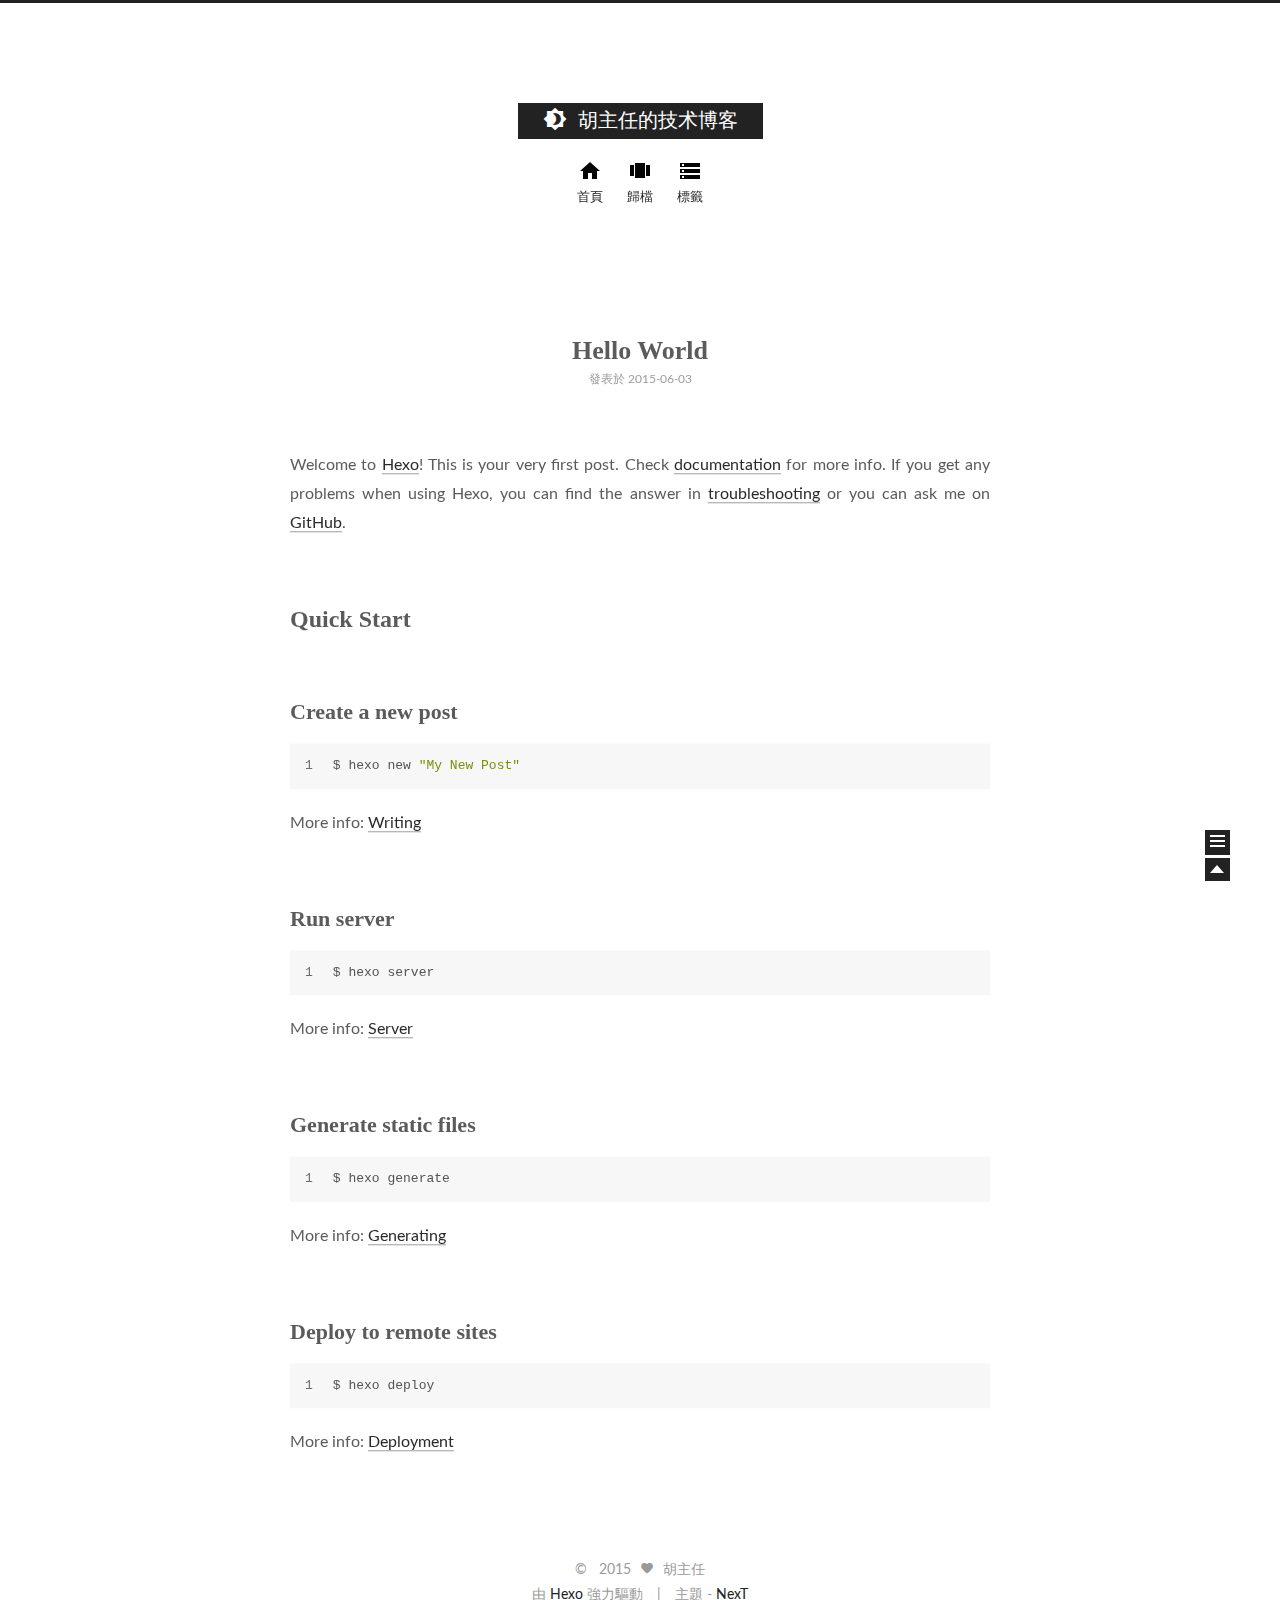
==== commit 4de4f0a5: "Site updated: 2015-06-05 23:54:08" ====
--- a/index.html
+++ b/index.html
@@ -23,6 +23,8 @@
   <meta name="keywords" content="Hexo,next" />
 
 
+
+  <link rel="alternate" href="/atom.xml" title="胡主任的技术博客" type="application/atom+xml" />
 
 
 
@@ -229,6 +231,13 @@
         </div>
 
         
+          <div class="feed-link motion-element">
+            <a href="/atom.xml">
+              <i class="menu-item-icon icon-feed"></i>
+              RSS
+            </a>
+          </div>
+        
 
         <div class="links-of-author motion-element">
           
--- a/css/main.css
+++ b/css/main.css
@@ -1171,7 +1171,7 @@
   width: 4px;
   height: 4px;
   border-radius: 50%;
-  background: #008545;
+  background: #ad7c44;
 }
 .sidebar-nav {
   margin: 0;
